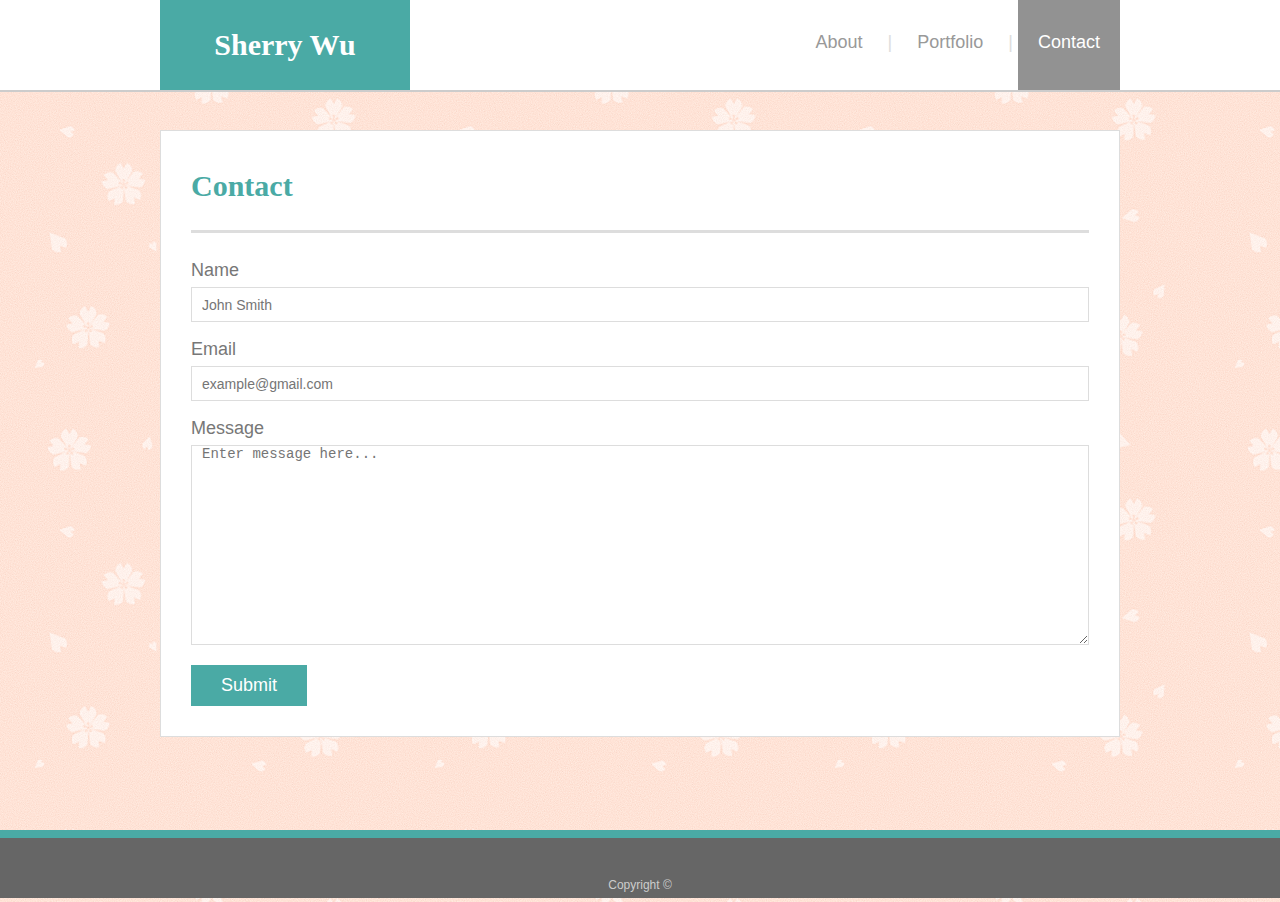
==== contact.html @ 051628be "files update" ====
<!doctype html>
<html lang="en-us">

<head>
  <meta charset="UTF-8">
  <meta name="viewport" content="width=device-width, initial-scale=1.0">
  <title>Portfolio: Contact</title>
  <link rel="stylesheet" type="text/css" href="assets/css/reset.css">
  <link rel="stylesheet" type="text/css" href="assets/css/style.css">
</head>

<body>

  <header id="masthead">
    <div class="container">
      <a href="index.html" id="logo">Sherry Wu</a>
      <nav class="navbar">
        <a href="index.html">About</a><span class="lightgray"> | </span>
        <a href="portfolio.html">Portfolio</a><span class="lightgray"> | </span>
        <a class="active" href="contact.html">Contact</a>
      </nav>
    </div>
  </header>

  <div id="main-container" class="container">
    <section class="main-section">
      <h1>Contact</h1>

      <form id="contact-form">
        <ul>
          <li>
            <label for="name">Name</label>
            <input type="text" id="name" name="name" placeholder="John Smith" required="required">
          </li>
          <li>
            <label for="email">Email</label>
            <input type="email" id="email" name="email" placeholder="example@gmail.com" required="required">
          </li>
          <li>
            <label for="message">Message</label>
            <textarea id="message" name="message" required="required" placeholder="Enter message here..."></textarea>
          </li>
        </ul>
        <input type="submit">
      </form>

    </section>

  </div>

  <footer>
    <div class="container">
      Copyright &copy; 
    </div>
  </footer>
</body>

</html>
---- assets/css/style.css ----
body {
  font-family: Arial, "Helvetica Neue", Helvetica, sans-serif;
  font-size: 18px;
  line-height: 34px;
  color: #777;
  background: url("../images/sakura.png");
}

* {
  box-sizing: border-box;
}

/* general */

.container {
  width: 100%;
  max-width: 960px;
  margin: 0 auto;
  clear: both;
}

h1,
h2,
h3,
p {
  margin-bottom: 20px;
}

p:last-child {
  margin-bottom: 0;
}

h1,
h2,
h3 {
  font-family: Georgia, Times, "Times New Roman", serif;
  font-weight: 700;
  color: #4aaaa5;
}

h1 {
  padding-bottom: 20px;
  font-size: 30px;
  line-height: 49px;
  border-bottom: 3px solid #ddd;
}

h2,
h3 {
  font-size: 22px;
}

/* header */

#masthead {
  position: fixed;
  z-index: 99;
  width: 100%;
  margin: 0 0 30px;
  overflow: auto;
  color: #fff;
  background: #fff;
  border-bottom: 2px solid #ccc;
}

#logo {
  float: left;
  width: 250px;
  height: 90px;
  font-family: Georgia, Times, "Times New Roman", serif;
  font-size: 30px;
  font-weight: 700;
  line-height: 90px;
  color: #fff;
  text-align: center;
  text-decoration: none;
  background: #4aaaa5;
}

nav {
  float: right;
}

nav a {
  display: inline-block;
  color: #999;
  text-decoration: none;
  padding: 25px 20px 31px;
}

nav a:hover {
  background-color: #777777;
  color: #ffffff;
  opacity: 0.5;
}

nav a.active {
  background-color: #777777;
  color: #ffffff;
  opacity: 0.8;
}

.lightgray {
  color: #dddddd;
}

/* footer */

footer {
  padding: 30px 0;
  clear: both;
  font-size: 12px;
  color: #fff;
  color: #ccc;
  text-align: center;
  background: #666;
  border-top: 8px solid #4aaaa5;
  height: 50px;
}

h3, h2 {
  padding-bottom: 20px;
  margin-bottom: 15px;
  line-height: 22px;
  border-bottom: 2px solid #eee;
}

/* <------ Codes Below are for About Me Page Only */

#main-container {
  padding-top: 130px;
  min-height: calc(100vh - 70px);
}

.main-section {
  float: left;
  width: 100%;
  max-width: 960px;
  padding: 30px;
  margin: 0 0 40px;
  background: #fff;
  border: 1px solid #ddd;
}

/* <------ Codes Below are for Portfolio Page Only */

.work {
  position: relative;
  float: left;
  width: 274px;
  margin: 20px 0 25px;
  overflow: auto;
}

.work:nth-child(even) {
  margin-right: 40px;
}

.work img {
  width: 100%;
  border: 1px solid #ddd;
}

.work h3 {
  position: absolute;
  bottom: 20px;
  width: 100%;
  padding: 15px;
  margin-bottom: 0;
  font-weight: 300;
  line-height: 30px;
  color: #fff;
  text-align: center;
  background: #4aaaa5;
  border-bottom: 0;
}

.work a:hover {
    opacity: 0.5;
}

.auth-image {
  float: left;
  width: 200px;
  height: auto;
  margin-top: 10px;
  margin-right: 25px;
}

/* <------ Codes Below are for Contact Page Only */

#contact-form ul {
  margin-bottom: 20px;
}

#contact-form li {
  margin-bottom: 10px;
}

label,
input[type=text],
input[type=email],
textarea {
  display: block;
  width: 100%;
}

input[type=text],
input[type=email],
textarea {
  height: 35px;
  padding: 0 10px;
  font-size: 14px;
  border: 1px solid #ddd;
}

textarea {
  height: 200px;
}

input[type=submit] {
  padding: 10px 30px;
  font-size: 18px;
  color: #fff;
  cursor: pointer;
  background: #4aaaa5;
  border: 0 none;
}

    /*End of Codes for Portfolio Page*/

/* <------ Codes Below are for Responsive Page Only */

@media screen and (max-width: 980px) {

  #main-container,
  #logo,
  .navbar {
    margin-left: 30px;
    margin-right: 30px;
  }

  .main-section {
    max-width: 650px;
    background-color: black;
    margin-bottom: 10px;
  }


}

@media screen and (max-width: 768px) {

  #main-container {
    width: calc(100% - 30px);
    margin: 0 15px 15px 15px;
  }

  .main-section {
    width: calc(100% - 30px);
    margin: 0 15px 15px 15px;
    background-color: green;
  }

  .navbar {
    margin-right: 30px;
    margin-left: 0px;
  }


}

@media screen and (max-width: 640px) {

  #main-container {
    width: calc(100% - 30px);
    margin: 0 15px 10px 15px;
    padding-top: 0;
    margin-top: 0;
  }

  .main-section {
    width: calc(100% - 30px);
    margin: 0 15px 10px 15px;
    background-color: red;
  }

  #masthead {
    position: static;
  }

  #logo {
    clear: both;
    margin: 0 auto;
    width: 100%;
    height: 80px;
    font-family: Georgia, Times, "Times New Roman", serif;
    font-size: 30px;
    font-weight: 700;
    line-height: 80px;
    color: #fff;
    text-align: center;
    text-decoration: none;
    background: #4aaaa5;
  }

  nav {
    clear: both;
    float: left;
    display: inline-block;
    list-style-type: none;
    width: 100%;
    text-align: center;
    text-decoration: none;
  }

  nav a {
    display: inline-block;
    color: #999;
    text-decoration: none;
    padding: 10px 20px 10px;
    text-align: center;
  }

  img {
    width: 100%;
    height: auto;
  }



}
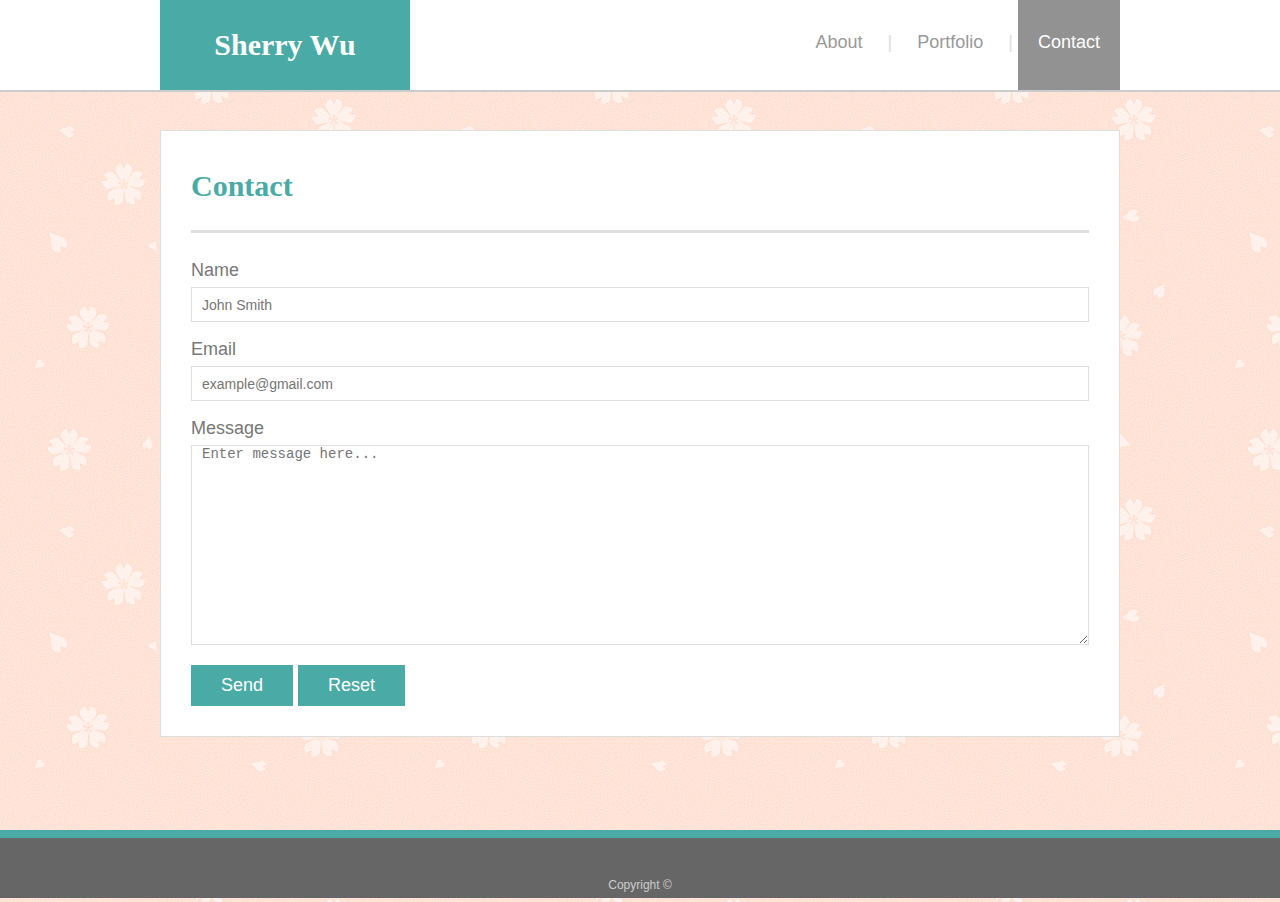
==== commit 6ec42496: "updated about, portfolio, and contact page" ====
--- a/contact.html
+++ b/contact.html
@@ -1,58 +1,77 @@
-<!doctype html>
+<!DOCTYPE html>
 <html lang="en-us">
+  <head>
+    <meta charset="UTF-8" />
+    <meta name="viewport" content="width=device-width, initial-scale=1.0" />
+    <title>Portfolio: Contact</title>
+    <link rel="stylesheet" type="text/css" href="assets/css/reset.css" />
+    <link rel="stylesheet" type="text/css" href="assets/css/style.css" />
+  </head>
 
-<head>
-  <meta charset="UTF-8">
-  <meta name="viewport" content="width=device-width, initial-scale=1.0">
-  <title>Portfolio: Contact</title>
-  <link rel="stylesheet" type="text/css" href="assets/css/reset.css">
-  <link rel="stylesheet" type="text/css" href="assets/css/style.css">
-</head>
+  <body>
+    <header id="masthead">
+      <div class="container">
+        <a href="index.html" id="logo">Sherry Wu</a>
+        <nav class="navbar">
+          <a href="index.html">About</a><span class="lightgray"> | </span>
+          <a href="portfolio.html">Portfolio</a
+          ><span class="lightgray"> | </span>
+          <a class="active" href="contact.html">Contact</a>
+        </nav>
+      </div>
+    </header>
 
-<body>
+    <div id="main-container" class="container">
+      <section class="main-section">
+        <h1>Contact</h1>
 
-  <header id="masthead">
-    <div class="container">
-      <a href="index.html" id="logo">Sherry Wu</a>
-      <nav class="navbar">
-        <a href="index.html">About</a><span class="lightgray"> | </span>
-        <a href="portfolio.html">Portfolio</a><span class="lightgray"> | </span>
-        <a class="active" href="contact.html">Contact</a>
-      </nav>
+        <form
+          id="contact-form"
+          action="mailto:sherry.wu1219@gmail.com"
+          method="post"
+          enctype="text/plain"
+        >
+          <ul>
+            <li>
+              <label for="name">Name</label>
+              <input
+                type="text"
+                id="name"
+                name="name"
+                placeholder="John Smith"
+                required="required"
+              />
+            </li>
+            <li>
+              <label for="email">Email</label>
+              <input
+                type="email"
+                id="email"
+                name="email"
+                placeholder="example@gmail.com"
+                required="required"
+              />
+            </li>
+            <li>
+              <label for="message">Message</label>
+              <textarea
+                id="message"
+                name="message"
+                required="required"
+                placeholder="Enter message here..."
+              ></textarea>
+            </li>
+          </ul>
+          <input type="submit" value="Send" />
+          <input type="reset" value="Reset" />
+        </form>
+      </section>
     </div>
-  </header>
 
-  <div id="main-container" class="container">
-    <section class="main-section">
-      <h1>Contact</h1>
-
-      <form id="contact-form">
-        <ul>
-          <li>
-            <label for="name">Name</label>
-            <input type="text" id="name" name="name" placeholder="John Smith" required="required">
-          </li>
-          <li>
-            <label for="email">Email</label>
-            <input type="email" id="email" name="email" placeholder="example@gmail.com" required="required">
-          </li>
-          <li>
-            <label for="message">Message</label>
-            <textarea id="message" name="message" required="required" placeholder="Enter message here..."></textarea>
-          </li>
-        </ul>
-        <input type="submit">
-      </form>
-
-    </section>
-
-  </div>
-
-  <footer>
-    <div class="container">
-      Copyright &copy; 
-    </div>
-  </footer>
-</body>
-
+    <footer>
+      <div class="container">
+        Copyright &copy;
+      </div>
+    </footer>
+  </body>
 </html>
--- a/assets/css/style.css
+++ b/assets/css/style.css
@@ -118,7 +118,8 @@
   height: 50px;
 }
 
-h3, h2 {
+h3,
+h2 {
   padding-bottom: 20px;
   margin-bottom: 15px;
   line-height: 22px;
@@ -140,6 +141,30 @@
   margin: 0 0 40px;
   background: #fff;
   border: 1px solid #ddd;
+}
+
+/* unvisited link */
+p a:link {
+  color: rgb(255, 104, 235);
+  text-decoration: none;
+}
+
+/* visited link */
+p a:visited {
+  color: rgb(0, 0, 0);
+  text-decoration: none;
+}
+
+/* mouse over link */
+p a:hover {
+  color: rgb(255, 0, 0);
+  text-decoration: none;
+}
+
+/* selected link */
+p a:active {
+  color: rgb(81, 162, 255);
+  text-decoration: none;
 }
 
 /* <------ Codes Below are for Portfolio Page Only */
@@ -176,7 +201,7 @@
 }
 
 .work a:hover {
-    opacity: 0.5;
+  opacity: 0.5;
 }
 
 .auth-image {
@@ -198,15 +223,15 @@
 }
 
 label,
-input[type=text],
-input[type=email],
+input[type="text"],
+input[type="email"],
 textarea {
   display: block;
   width: 100%;
 }
 
-input[type=text],
-input[type=email],
+input[type="text"],
+input[type="email"],
 textarea {
   height: 35px;
   padding: 0 10px;
@@ -218,7 +243,8 @@
   height: 200px;
 }
 
-input[type=submit] {
+input[type="submit"],
+input[type="reset"] {
   padding: 10px 30px;
   font-size: 18px;
   color: #fff;
@@ -227,30 +253,33 @@
   border: 0 none;
 }
 
-    /*End of Codes for Portfolio Page*/
+/*End of Codes for Portfolio Page*/
 
 /* <------ Codes Below are for Responsive Page Only */
 
+/* <------ Codes Below are for Desktop Screens */
+
 @media screen and (max-width: 980px) {
-
   #main-container,
-  #logo,
   .navbar {
     margin-left: 30px;
     margin-right: 30px;
   }
 
+  #logo {
+    margin: 0 15px 0 15px;
+  }
+
   .main-section {
     max-width: 650px;
-    background-color: black;
+    /*background-color: black;*/
     margin-bottom: 10px;
   }
-
-
-}
+}
+
+/* <------ Codes Below are for Tablet Screens */
 
 @media screen and (max-width: 768px) {
-
   #main-container {
     width: calc(100% - 30px);
     margin: 0 15px 15px 15px;
@@ -259,7 +288,11 @@
   .main-section {
     width: calc(100% - 30px);
     margin: 0 15px 15px 15px;
-    background-color: green;
+    /*background-color: green;*/
+  }
+
+  #logo {
+    margin: 0 15px 0 30px;
   }
 
   .navbar {
@@ -267,11 +300,14 @@
     margin-left: 0px;
   }
 
-
-}
+  .work {
+    width: 45%;
+  }
+}
+
+/* <------ Codes Below are for Phone Screens */
 
 @media screen and (max-width: 640px) {
-
   #main-container {
     width: calc(100% - 30px);
     margin: 0 15px 10px 15px;
@@ -282,7 +318,7 @@
   .main-section {
     width: calc(100% - 30px);
     margin: 0 15px 10px 15px;
-    background-color: red;
+    /*background-color: red;*/
   }
 
   #masthead {
@@ -294,14 +330,9 @@
     margin: 0 auto;
     width: 100%;
     height: 80px;
-    font-family: Georgia, Times, "Times New Roman", serif;
     font-size: 30px;
     font-weight: 700;
     line-height: 80px;
-    color: #fff;
-    text-align: center;
-    text-decoration: none;
-    background: #4aaaa5;
   }
 
   nav {
@@ -327,6 +358,13 @@
     height: auto;
   }
 
-
-
-}+  .auth-image {
+    width: 100%;
+    height: auto;
+    clear: both;
+  }
+
+  .work {
+    width: 100%;
+  }
+}
